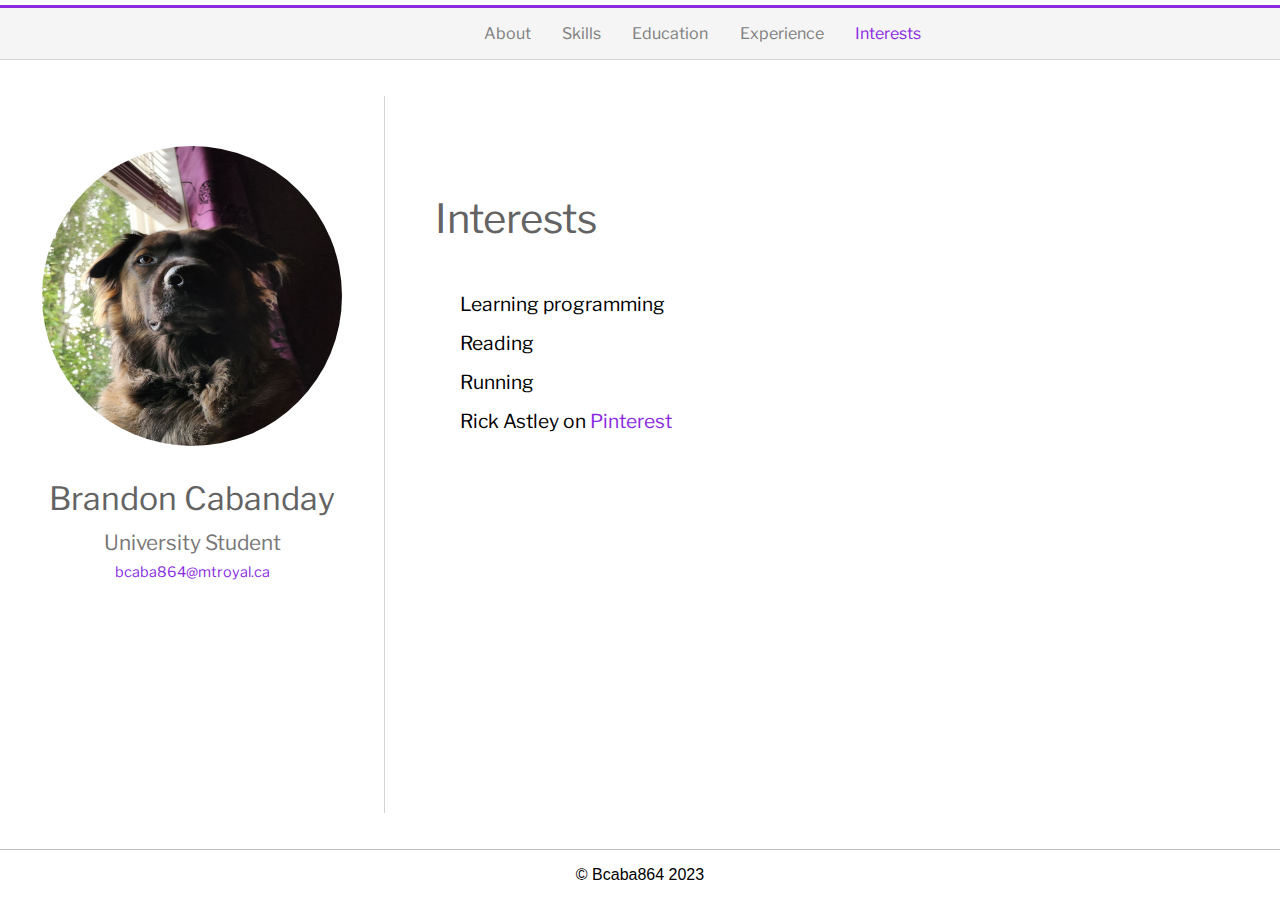
==== interests.html @ f6eb8fad "Add files via upload" ====
<!DOCTYPE html>
<html lang="en">
<head>
    <meta charset="UTF-8">
    <meta name="viewport" content="width=device-width, initial-scale=1.0">
    <title>Interests Section</title>
    <link rel="stylesheet" href="style.css">
    <link href='https://fonts.googleapis.com/css?family=Libre Franklin' rel='stylesheet'>
</head>

<body>
    <nav>
        <ul class="navbar">
            <li><a href="index.html">About</a></li>
            <li><a href="skills.html">Skills</a></li>
            <li><a href="education.html">Education</a></li>
            <li><a href="experience.html">Experience</a></li>
            <li>Interests</li>
        </ul>
    </nav>

    <main>
        <article class="photo">
            <img
            src="picture\Dog.jpg"
            alt="Dog"
            width="300" height="300"
            />
            <h1 class="photo-heading">Brandon Cabanday</h1>
            <p class="photo-text">University Student</p>
            <a href="mailto:bcaba864@mtroyal.ca">bcaba864@mtroyal.ca</a>
        </article>
    
        <article class="body">
            <h2 class="heading">Interests</h2>
            <ul class="interests-details">
                <li>Learning programming</li>
                <li>Reading</li>
                <li>Running</li>
                <li>Rick Astley on <a href="https://www.pinterest.com/hdj1814/rick-astley/">Pinterest</a></li>
            </ul>
        </article>
    </main>

    <footer>
        <p class="copyright">
          &copy; Bcaba864 2023
        </p>
    </footer>
</body>

</html>
---- style.css ----
body {
    margin: 0;
    background-color: white;
    display: flex;
    flex-direction: column;
    min-height: 100vh;
}

/* Nav bar */
nav {
    background-color: whitesmoke;
    border-top: medium solid blueviolet;
    border-bottom: thin solid lightgray   ;
    display: flex;
    justify-content: center;
    margin-top: 0.5vh;
    margin-bottom: 4vh;
}

nav > ul {
    display: flex;
    gap: 10%;
    list-style-type: none;
    padding: 0;
    font: 1em 'Libre Franklin';
}

 ul.navbar > li:not(a) {
    color: blueviolet;
}

ul.navbar > li > a {
    text-decoration: none;
    color: gray;
}

/* body */
main {
    display: flex;
    flex: 1;
    background-color: chocolate;
}

article.photo {
    display: flex;
    flex-direction: column;
    background-color: white;
    flex: 0 0 30vw;
    align-items: center;
    padding-top: 50px;
}

article.photo img {
    border-radius: 50%;
}

article.photo > h1 {
    font: 2em/2 'Libre Franklin';
    margin-bottom: -30px;
    color: rgb(100, 99, 99);
}

article.photo > p {
    font: 1.3em/2 'Libre Franklin';
    margin-bottom: -5px;
    color: rgb(121, 119, 119);
}

article.photo > a {
    font: 0.9em/2 'Libre Franklin';
    text-decoration: none;
    color: blueviolet;
}
article.body {
    flex: 1;
    background-color: white;
    border-left: thin solid lightgray;
    padding: 50px;
}

article.body > h2 {
    font: 2.5em/2 'Libre Franklin';
    color: rgb(100, 99, 99);    
}

article.body > p.text {
    font: 1.2em 'Libre Franklin';
    color: black;
}

article.body > p.endnote {
    font: 1.1em 'Libre Franklin';
    color: rgb(121, 119, 119);
    margin-top: 50px;
}

a {
    text-decoration: none;
    color: blueviolet;
}

article.body td {
    font: 1.2em 'Libre Franklin';
    color: black;
}

article.body > label {
    font: bold 1.2em 'Libre Franklin';
    color: black;    
}

progress#file {
    width: 100%;
    height: 5%;
}

table.education-details {
    width: 100%;
}

td.left-aligned {
    text-align: left;
}

td.right-aligned {
    text-align: right;
}

td.top-aligned {
    padding-bottom: 50px;
}

article.body > ul.interests-details > li {
    font: 1.2em 'Libre Franklin';
    color: black;
    list-style: none;
    background-image: url(https://media.tenor.com/qCo6SHEVdA0AAAAi/johnson-johnsonnle.gif);
    background-repeat: no-repeat;
    background-position: 0px;
    background-size: 20px;
    padding: 0 0 0 30px;
    margin: 15px 0 0 -45px;
}


/* footer */
footer {
    display: flex;
    background-color: white ;
    border-top: thin solid silver;
    justify-content: center;
    margin-top: 4vh;
}

p.copyright {
    font-family: "Gill Sans", sans-serif;
    color: black;
}

/* @media details */
@media only screen and (max-width: 800px) {
    main {
        flex-direction: column;
    }
}
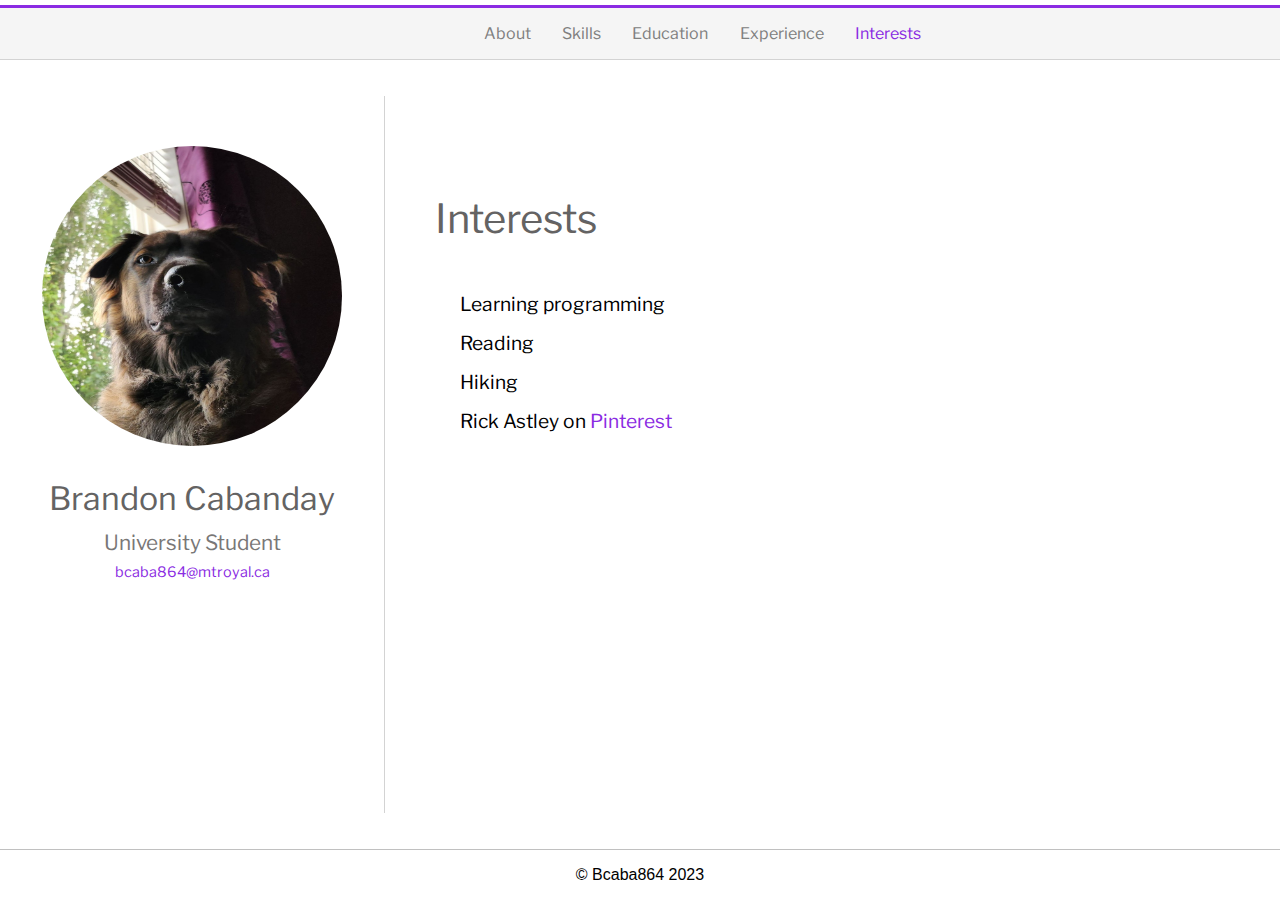
==== commit 99b6cfe5: "Add files via upload" ====
--- a/interests.html
+++ b/interests.html
@@ -36,7 +36,7 @@
             <ul class="interests-details">
                 <li>Learning programming</li>
                 <li>Reading</li>
-                <li>Running</li>
+                <li>Hiking</li>
                 <li>Rick Astley on <a href="https://www.pinterest.com/hdj1814/rick-astley/">Pinterest</a></li>
             </ul>
         </article>
--- a/style.css
+++ b/style.css
@@ -76,6 +76,7 @@
     background-color: white;
     border-left: thin solid lightgray;
     padding: 50px;
+    flex-wrap: wrap;
 }
 
 article.body > h2 {
@@ -111,7 +112,7 @@
 
 progress#file {
     width: 100%;
-    height: 5%;
+    height: 50px;
 }
 
 table.education-details {
